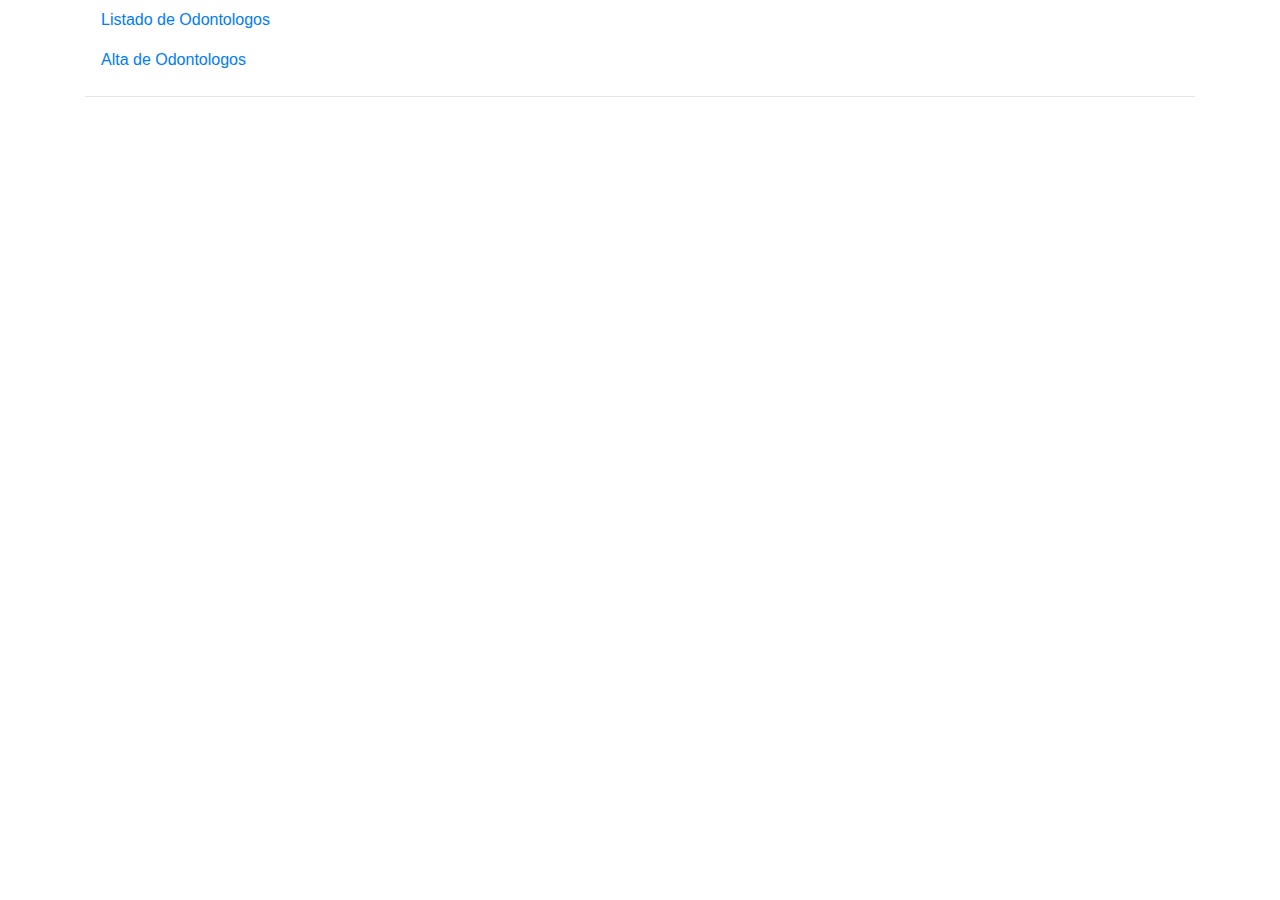
==== src/main/resources/static/index.html @ 44f5cdb2 "compartido" ====
<!DOCTYPE html>
<html lang="es">
<head>
    <title>Clinica Odontologica</title>
    <meta charset="utf-8">
    <meta name="viewport" content="width=device-width, initial-scale=1">
    <link rel="stylesheet" href="https://maxcdn.bootstrapcdn.com/bootstrap/4.4.1/css/bootstrap.min.css">
    <script src="https://ajax.googleapis.com/ajax/libs/jquery/3.4.1/jquery.min.js"></script>
    <script src="https://cdnjs.cloudflare.com/ajax/libs/popper.js/1.16.0/umd/popper.min.js"></script>
    <script src="https://maxcdn.bootstrapcdn.com/bootstrap/4.4.1/js/bootstrap.min.js"></script>
<!--   <script type="text/javascript" src="/js/post_odontologo.js"></script>-->
</head>
<body>
<div class="container">
    <ul class="nav nav-pills">
        <li class="nav-item">
            <a class="nav-link" href="/odontologoList.html">Listado de Odontologos</a>
            <a class="nav-link" href="/odontologoAlta.html">Alta de Odontologos</a>
        </li>
    </ul>

    <hr>
</div>
</body>
</html>
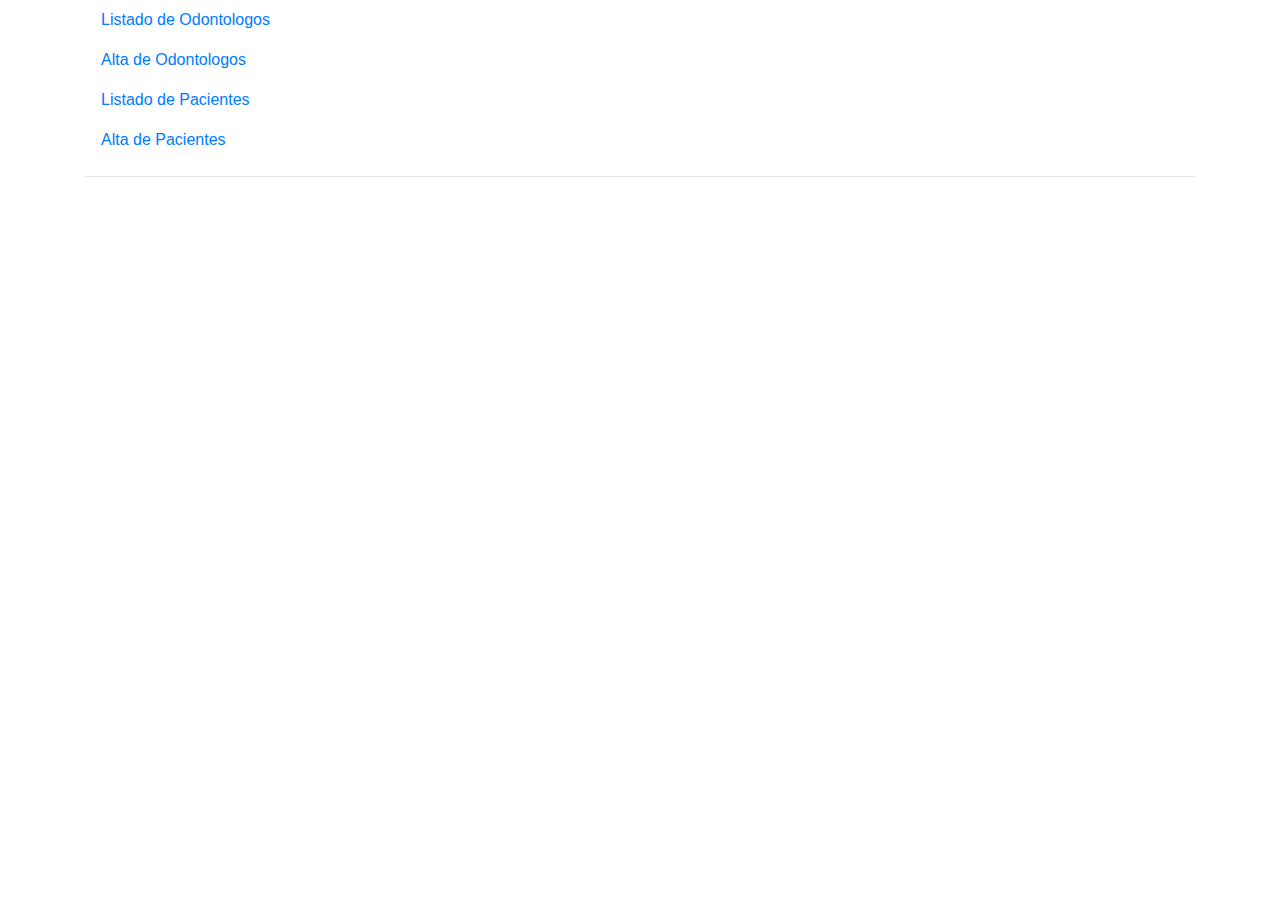
==== commit 0879f290: "pacientes crud en backend y web" ====
--- a/src/main/resources/static/index.html
+++ b/src/main/resources/static/index.html
@@ -16,6 +16,9 @@
         <li class="nav-item">
             <a class="nav-link" href="/odontologoList.html">Listado de Odontologos</a>
             <a class="nav-link" href="/odontologoAlta.html">Alta de Odontologos</a>
+            <a class="nav-link" href="/pacienteList.html">Listado de Pacientes</a>
+            <a class="nav-link" href="/pacienteAlta.html">Alta de Pacientes</a>
+
         </li>
     </ul>
 
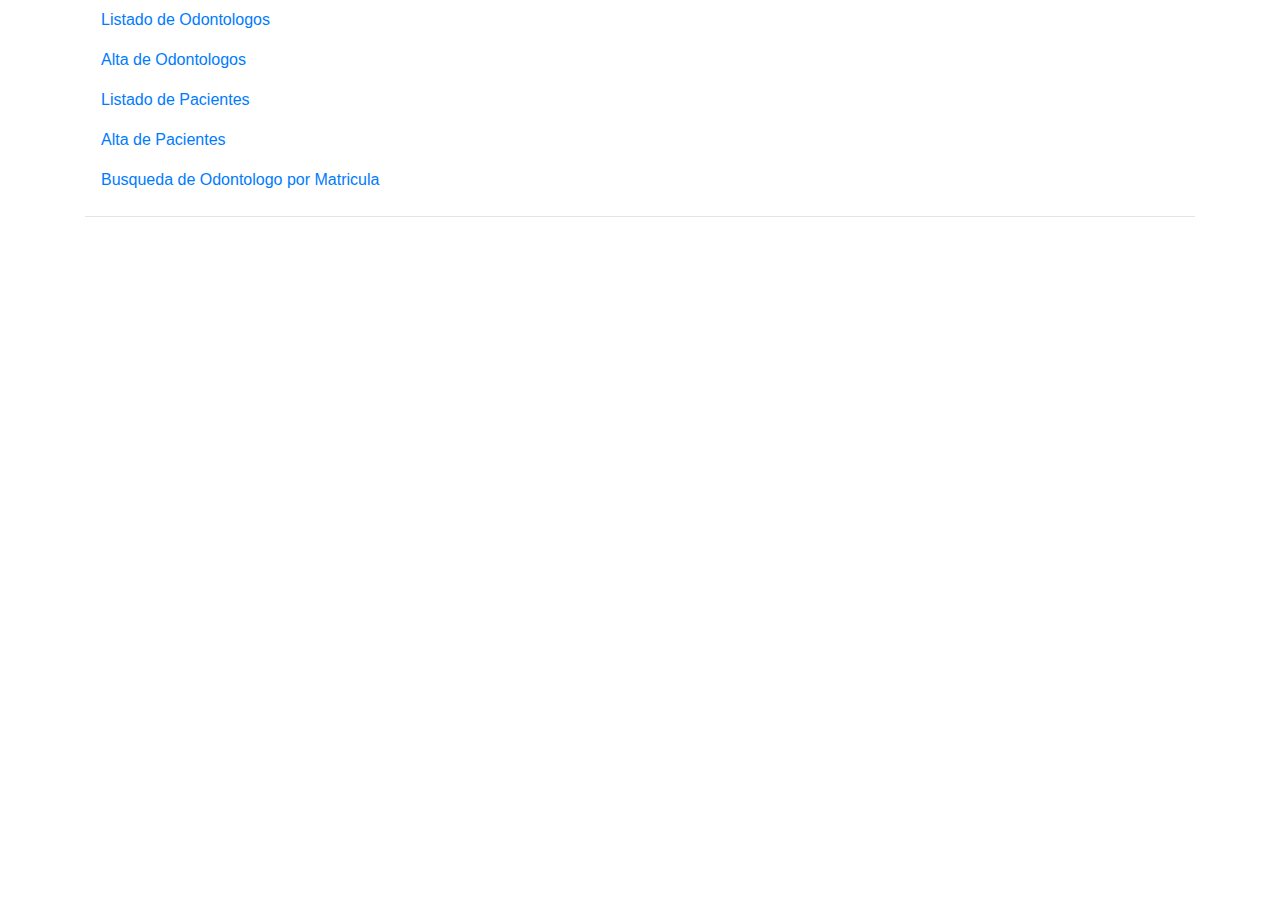
==== commit 0c0f5e3d: "odontologo busqueda por matricula frontEnd" ====
--- a/src/main/resources/static/index.html
+++ b/src/main/resources/static/index.html
@@ -18,6 +18,7 @@
             <a class="nav-link" href="/odontologoAlta.html">Alta de Odontologos</a>
             <a class="nav-link" href="/pacienteList.html">Listado de Pacientes</a>
             <a class="nav-link" href="/pacienteAlta.html">Alta de Pacientes</a>
+            <a class="nav-link" href="/odontologoBusMatri.html">Busqueda de Odontologo por Matricula</a>
 
         </li>
     </ul>
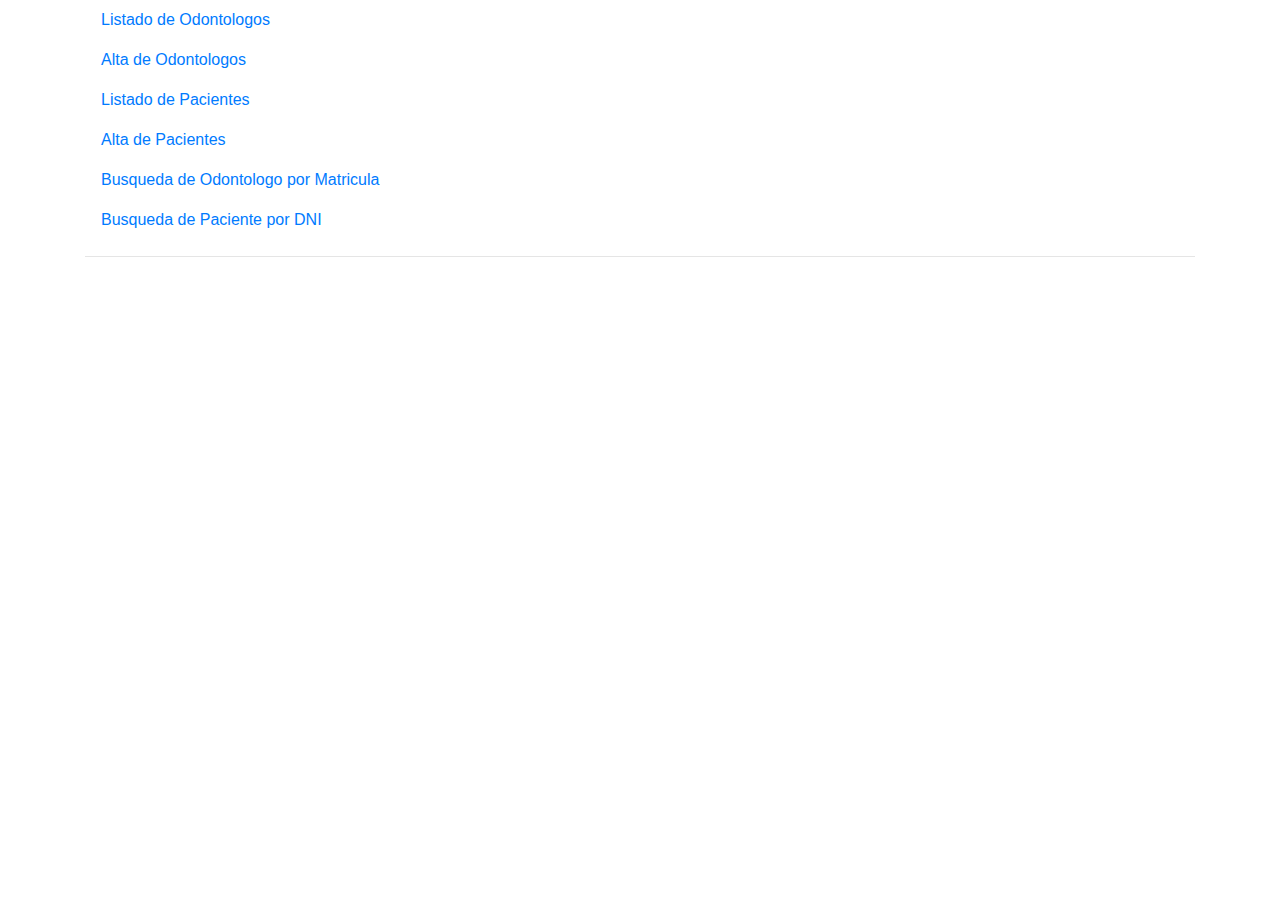
==== commit 0d811907: "paciente busqueda por dni backend y frontend" ====
--- a/src/main/resources/static/index.html
+++ b/src/main/resources/static/index.html
@@ -19,6 +19,7 @@
             <a class="nav-link" href="/pacienteList.html">Listado de Pacientes</a>
             <a class="nav-link" href="/pacienteAlta.html">Alta de Pacientes</a>
             <a class="nav-link" href="/odontologoBusMatri.html">Busqueda de Odontologo por Matricula</a>
+            <a class="nav-link" href="/pacienteBusDni.html">Busqueda de Paciente por DNI</a>
 
         </li>
     </ul>
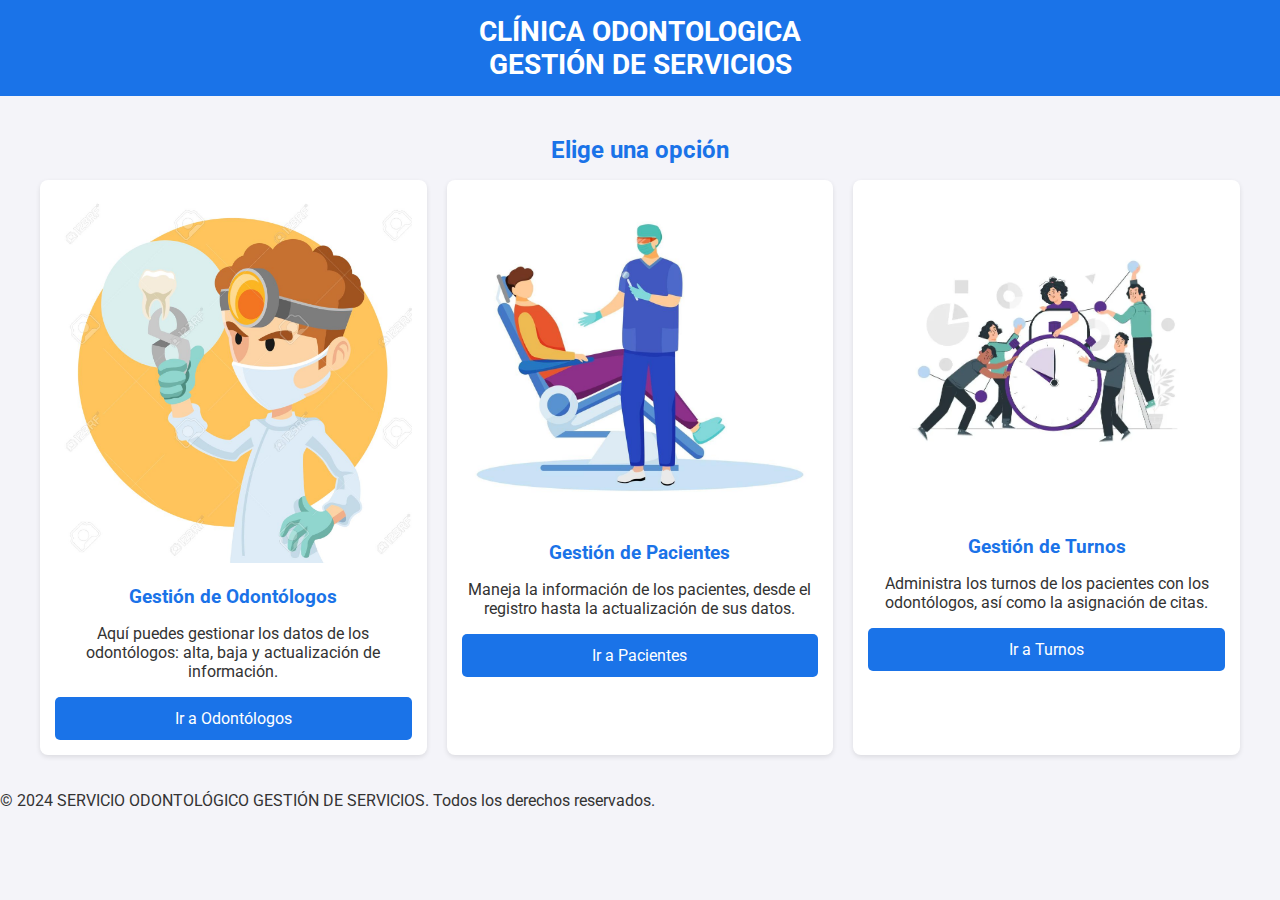
==== commit 0ad8453f: "corrección de turnos y front" ====
--- a/src/main/resources/static/index.html
+++ b/src/main/resources/static/index.html
@@ -1,30 +1,55 @@
 <!DOCTYPE html>
 <html lang="es">
 <head>
-    <title>Clinica Odontologica</title>
-    <meta charset="utf-8">
-    <meta name="viewport" content="width=device-width, initial-scale=1">
-    <link rel="stylesheet" href="https://maxcdn.bootstrapcdn.com/bootstrap/4.4.1/css/bootstrap.min.css">
-    <script src="https://ajax.googleapis.com/ajax/libs/jquery/3.4.1/jquery.min.js"></script>
-    <script src="https://cdnjs.cloudflare.com/ajax/libs/popper.js/1.16.0/umd/popper.min.js"></script>
-    <script src="https://maxcdn.bootstrapcdn.com/bootstrap/4.4.1/js/bootstrap.min.js"></script>
-<!--   <script type="text/javascript" src="/js/post_odontologo.js"></script>-->
+    <meta charset="UTF-8">
+    <meta name="viewport" content="width=device-width, initial-scale=1.0">
+    <title>SERVICIO ODONTOLÓGICO GESTIÓN DE SERVICIOS</title>
+    <link rel="stylesheet" href="styles.css">
 </head>
 <body>
-<div class="container">
-    <ul class="nav nav-pills">
-        <li class="nav-item">
-            <a class="nav-link" href="/odontologoList.html">Listado de Odontologos</a>
-            <a class="nav-link" href="/odontologoAlta.html">Alta de Odontologos</a>
-            <a class="nav-link" href="/pacienteList.html">Listado de Pacientes</a>
-            <a class="nav-link" href="/pacienteAlta.html">Alta de Pacientes</a>
-            <a class="nav-link" href="/odontologoBusMatri.html">Busqueda de Odontologo por Matricula</a>
-            <a class="nav-link" href="/pacienteBusDni.html">Busqueda de Paciente por DNI</a>
+<!-- Encabezado -->
+<header class="header">
+    <h1>CLÍNICA ODONTOLOGICA</H1>
+    <h1>GESTIÓN DE SERVICIOS</h1>
+</header>
 
-        </li>
-    </ul>
+<!-- Contenido principal -->
+<main class="container">
+    <section class="selection">
+        <h2>Elige una opción</h2>
+        <div class="grid-container">
 
-    <hr>
-</div>
+            <!-- Opción 1: Gestión de Odontólogos -->
+            <div class="grid-item">
+                <img src="img/odontologo.jpg" alt="Gestión de Odontólogos" style="width: 100%; height: auto; border-radius: 8px;">
+                <h3>Gestión de Odontólogos</h3>
+                <p>Aquí puedes gestionar los datos de los odontólogos: alta, baja y actualización de información.</p>
+                <a href="odontologoAlta.html" class="button">Ir a Odontólogos</a>
+            </div>
+
+            <!-- Opción 2: Gestión de Pacientes -->
+            <div class="grid-item">
+                <img src="img/paciente.jpg" alt="Gestión de Pacientes" style="width: 100%; height: auto; border-radius: 8px;">
+                <h3>Gestión de Pacientes</h3>
+                <p>Maneja la información de los pacientes, desde el registro hasta la actualización de sus datos.</p>
+                <a href="pacienteAlta.html" class="button">Ir a Pacientes</a>
+            </div>
+
+            <!-- Opción 3: Gestión de Turnos -->
+            <div class="grid-item">
+                <img src="img/turno.png" alt="Gestión de Turnos" style="width: 100%; height: auto; border-radius: 8px;">
+                <h3>Gestión de Turnos</h3>
+                <p>Administra los turnos de los pacientes con los odontólogos, así como la asignación de citas.</p>
+                <a href="turno.html" class="button">Ir a Turnos</a>
+            </div>
+
+        </div>
+    </section>
+</main>
+
+<!-- Pie de página -->
+<footer>
+    <p>&copy; 2024 SERVICIO ODONTOLÓGICO GESTIÓN DE SERVICIOS. Todos los derechos reservados.</p>
+</footer>
 </body>
-</html>+</html>
--- a/src/main/resources/static/styles.css
+++ b/src/main/resources/static/styles.css
@@ -0,0 +1,231 @@
+/* Importar fuente desde Google Fonts */
+@import url('https://fonts.googleapis.com/css2?family=Roboto:wght@400;700&display=swap');
+
+/* Aplicar la fuente globalmente */
+body {
+    font-family: 'Roboto', sans-serif;
+    margin: 0;
+    padding: 0;
+    background-color: #f4f4f9;
+    color: #333;
+}
+
+/* Container centrado y responsivo */
+.container {
+    max-width: 1200px;
+    margin: 0 auto;
+    padding: 20px;
+    width: 100%;
+}
+
+/* Encabezado principal */
+h1, h2, h3 {
+    color: #1a73e8; /* Cambiado a un azul más oscuro */
+    text-align: center;
+    margin-bottom: 1rem;
+}
+
+/* Formularios */
+form {
+    background-color: #ffffff;
+    padding: 20px;
+    border-radius: 8px;
+    box-shadow: 0 0 10px rgba(0, 0, 0, 0.1);
+    margin-bottom: 20px;
+    max-width: 100%;
+}
+
+label {
+    display: block;
+    margin-bottom: 5px;
+    font-weight: 700;
+}
+
+input[type="text"], input[type="number"], input[type="email"], textarea {
+    width: 100%;
+    padding: 10px;
+    margin-bottom: 20px;
+    border: 1px solid #ccc;
+    border-radius: 5px;
+    font-size: 1rem;
+}
+
+/* Botones */
+button, .button {
+    background-color: #1a73e8;
+    color: white;
+    border: none;
+    padding: 12px 20px;
+    cursor: pointer;
+    font-size: 1rem;
+    border-radius: 5px;
+    transition: background-color 0.3s ease;
+    text-align: center;
+    display: inline-block;
+    text-decoration: none;
+    margin-top: 10px;
+    /* Centrado dentro de los contenedores */
+    display: block;
+    margin: 10px auto 0 auto;
+}
+
+button:hover, .button:hover {
+    background-color: #155aaf;
+}
+
+/* Estilos de la tabla */
+table {
+    width: 100%;
+    border-collapse: collapse;
+    margin-bottom: 20px;
+}
+
+table th, table td {
+    padding: 10px;
+    text-align: left;
+    border-bottom: 1px solid #ddd;
+}
+
+table th {
+    background-color: #1a73e8;
+    color: white;
+}
+
+table tr:nth-child(even) {
+    background-color: #f9f9f9;
+}
+
+table tr:hover {
+    background-color: #f1f1f1;
+}
+
+/* Estilos para los botones de acción dentro de la tabla */
+.table-action-btn {
+    background-color: #ff5c5c; /* Color para eliminar */
+    border: none;
+    color: white;
+    padding: 5px 10px;
+    cursor: pointer;
+    font-size: 0.9rem;
+    border-radius: 5px;
+    transition: background-color 0.3s ease;
+}
+
+.table-action-btn.update {
+    background-color: #4caf50; /* Color para actualizar */
+}
+
+.table-action-btn:hover {
+    opacity: 0.9;
+}
+
+/* Links */
+a {
+    color: #1a73e8;
+    text-decoration: none;
+}
+
+a:hover {
+    text-decoration: underline;
+}
+
+/* Diseño en Grid para las listas */
+.grid-container {
+    display: grid;
+    grid-template-columns: repeat(auto-fit, minmax(300px, 1fr));
+    gap: 20px;
+}
+
+.grid-item {
+    background-color: #ffffff;
+    padding: 15px;
+    border-radius: 8px;
+    box-shadow: 0 2px 5px rgba(0, 0, 0, 0.1);
+    transition: transform 0.2s ease;
+    text-align: center; /* Alinear el contenido al centro */
+}
+
+.grid-item:hover {
+    transform: scale(1.05);
+}
+
+/* Imágenes dentro de los contenedores */
+.grid-item img {
+    max-width: 100%;
+    height: auto;
+    border-radius: 8px;
+}
+
+/* Diseño responsivo */
+@media (max-width: 768px) {
+    body {
+        padding: 10px;
+    }
+
+    h1, h2, h3 {
+        font-size: 1.5rem;
+    }
+
+    form {
+        padding: 15px;
+    }
+
+    input[type="text"], input[type="number"], input[type="email"], textarea {
+        padding: 8px;
+        font-size: 0.9rem;
+    }
+
+    /* Diseño de tabla responsivo */
+    table, thead, tbody, th, td, tr {
+        display: block;
+    }
+
+    table tr {
+        margin-bottom: 15px;
+    }
+
+    table td, table th {
+        padding-left: 40%;
+        position: relative;
+        text-align: left;
+    }
+
+    table td::before, table th::before {
+        content: attr(data-label);
+        position: absolute;
+        left: 0;
+        top: 0;
+        padding: 10px;
+        background-color: #f0f0f0;
+        border-bottom: 1px solid #ddd;
+        font-weight: bold;
+        width: 100%;
+    }
+
+    table td {
+        padding: 10px;
+        border-bottom: none;
+        position: relative;
+    }
+}
+
+/* Encabezado de la aplicación */
+.header {
+    background-color: #1a73e8; /* Color más oscuro para hacer que el texto destaque */
+    color: white;
+    padding: 15px 0;
+    text-align: center;
+}
+
+.header h1 {
+    margin: 0;
+    font-size: 1.75rem;
+    color: white;
+}
+
+/* Estilo para campos no editables */
+input[readonly] {
+    background-color: #e9ecef;
+    cursor: not-allowed;
+    border: 1px solid #ced4da;
+}
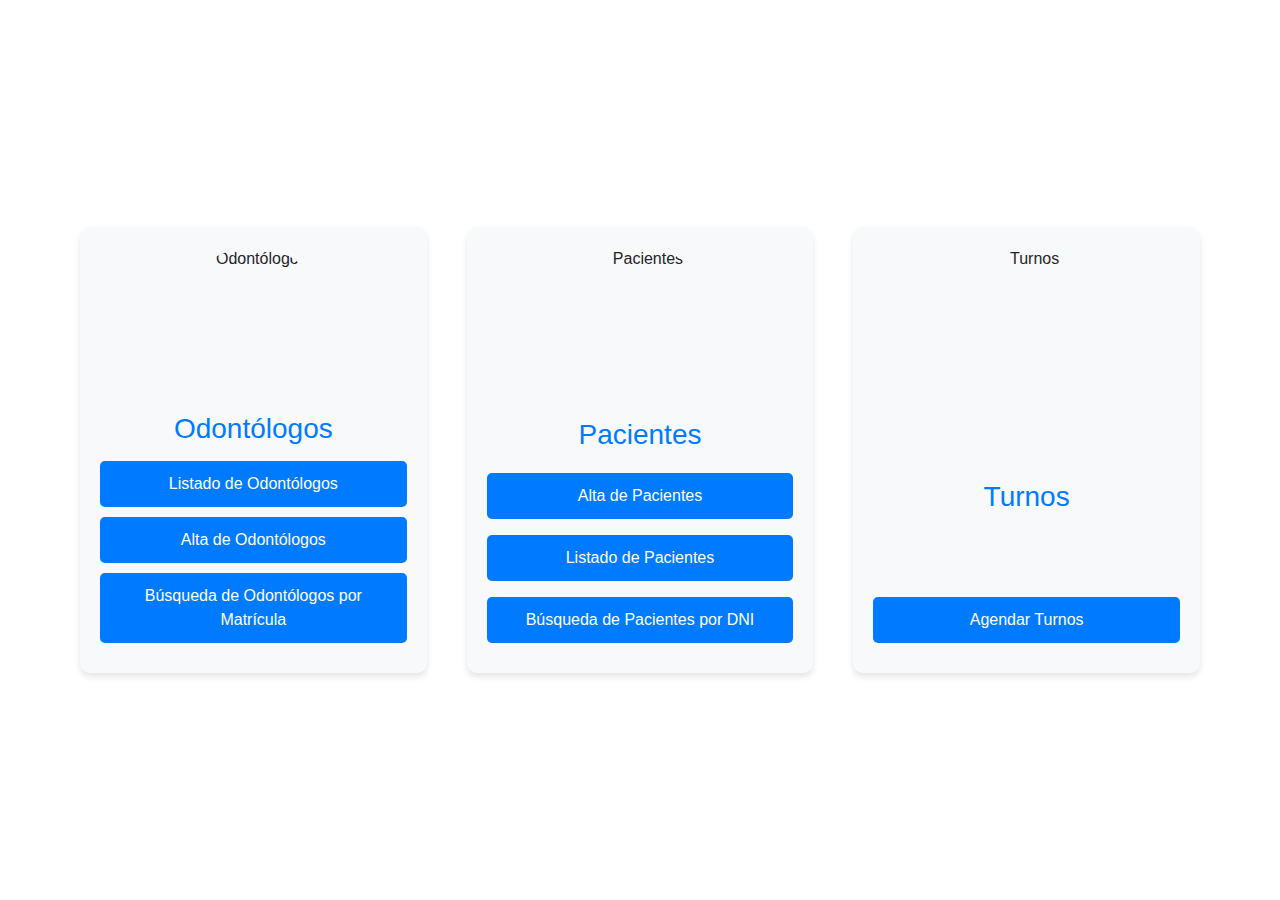
==== commit 8545a5ca: "Corrección de Front" ====
--- a/src/main/resources/static/index.html
+++ b/src/main/resources/static/index.html
@@ -1,55 +1,121 @@
 <!DOCTYPE html>
 <html lang="es">
 <head>
-    <meta charset="UTF-8">
-    <meta name="viewport" content="width=device-width, initial-scale=1.0">
-    <title>SERVICIO ODONTOLÓGICO GESTIÓN DE SERVICIOS</title>
-    <link rel="stylesheet" href="styles.css">
+    <title>Clínica Odontológica</title>
+    <meta charset="utf-8">
+    <meta name="viewport" content="width=device-width, initial-scale=1">
+    <link rel="stylesheet" href="https://maxcdn.bootstrapcdn.com/bootstrap/4.4.1/css/bootstrap.min.css">
+    <script src="https://ajax.googleapis.com/ajax/libs/jquery/3.4.1/jquery.min.js"></script>
+    <script src="https://cdnjs.cloudflare.com/ajax/libs/popper.js/1.16.0/umd/popper.min.js"></script>
+    <script src="https://maxcdn.bootstrapcdn.com/bootstrap/4.4.1/js/bootstrap.min.js"></script>
+    <style>
+        body {
+            background-size: cover;
+            background-position: center;
+            min-height: 100vh;
+            display: flex;
+            justify-content: center;
+            align-items: center;
+            padding: 20px;
+            box-sizing: border-box;
+        }
+
+        .menu-container {
+            background-color: rgba(255, 255, 255, 0.9);
+            padding: 20px;
+            border-radius: 15px;
+            width: 100%;
+            max-width: 1200px;
+            display: flex;
+            flex-wrap: wrap;
+            justify-content: space-around;
+        }
+
+        /* Caja para cada elemento de menú */
+        .menu-item {
+            text-align: center;
+            background-color: #f8f9fa;
+            padding: 20px;
+            border-radius: 10px;
+            box-shadow: 0px 4px 6px rgba(0, 0, 0, 0.1);
+            flex: 0 1 calc(33.33% - 40px); /* Para ajustar 3 cajas por fila con espacio entre ellas */
+            margin: 10px;
+            display: flex;
+            flex-direction: column;
+            justify-content: space-between;
+            height: auto; /* Se ajusta a su contenido */
+        }
+
+        /* Responsive para pantallas más pequeñas */
+        @media (max-width: 768px) {
+            .menu-item {
+                flex: 0 1 calc(50% - 40px); /* 2 cajas por fila */
+            }
+        }
+
+        @media (max-width: 576px) {
+            .menu-item {
+                flex: 0 1 100%; /* 1 caja por fila */
+            }
+        }
+
+        /* Estilo para las imágenes */
+        .menu-item img {
+            width: 150px;  /* Tamaño mayor de imagen */
+            height: 150px;
+            margin: 0 auto 15px auto;
+            border-radius: 50%;  /* Opcional: imagen circular */
+        }
+
+        .menu-item h3 {
+            margin-bottom: 15px;
+            color: #007bff;
+        }
+
+        /* Botones estilo */
+        .menu-item .btn {
+            display: block;
+            padding: 10px;
+            margin-bottom: 10px;
+            background-color: #007bff;
+            color: white;
+            text-decoration: none;
+            border-radius: 5px;
+        }
+
+        .menu-item .btn:hover {
+            background-color: #0056b3;
+        }
+
+    </style>
 </head>
 <body>
-<!-- Encabezado -->
-<header class="header">
-    <h1>CLÍNICA ODONTOLOGICA</H1>
-    <h1>GESTIÓN DE SERVICIOS</h1>
-</header>
+<div class="menu-container">
+    <!-- Menú de Odontólogos -->
+    <div class="menu-item">
+        <img src="/img/odontologo.jpg" alt="Odontólogos">
+        <h3>Odontólogos</h3>
+        <a href="/odontologoList.html" class="btn">Listado de Odontólogos</a>
+        <a href="/odontologoAlta.html" class="btn">Alta de Odontólogos</a>
+        <a href="/odontologoBusMatri.html" class="btn">Búsqueda de Odontólogos por Matrícula</a>
+    </div>
 
-<!-- Contenido principal -->
-<main class="container">
-    <section class="selection">
-        <h2>Elige una opción</h2>
-        <div class="grid-container">
+    <!-- Menú de Pacientes -->
+    <div class="menu-item">
+        <img src="/img/paciente.jpg" alt="Pacientes">
+        <h3>Pacientes</h3>
+        <a href="/pacienteAlta.html" class="btn">Alta de Pacientes</a>
+        <a href="/pacienteList.html" class="btn">Listado de Pacientes</a>
+        <a href="/pacienteBusDni.html" class="btn">Búsqueda de Pacientes por DNI</a>
+    </div>
 
-            <!-- Opción 1: Gestión de Odontólogos -->
-            <div class="grid-item">
-                <img src="img/odontologo.jpg" alt="Gestión de Odontólogos" style="width: 100%; height: auto; border-radius: 8px;">
-                <h3>Gestión de Odontólogos</h3>
-                <p>Aquí puedes gestionar los datos de los odontólogos: alta, baja y actualización de información.</p>
-                <a href="odontologoAlta.html" class="button">Ir a Odontólogos</a>
-            </div>
+    <!-- Menú de Turnos -->
+    <div class="menu-item">
+        <img src="/img/turno.png" alt="Turnos">
+        <h3>Turnos</h3>
+        <a href="/turno.html" class="btn">Agendar Turnos</a>
+    </div>
+</div>
 
-            <!-- Opción 2: Gestión de Pacientes -->
-            <div class="grid-item">
-                <img src="img/paciente.jpg" alt="Gestión de Pacientes" style="width: 100%; height: auto; border-radius: 8px;">
-                <h3>Gestión de Pacientes</h3>
-                <p>Maneja la información de los pacientes, desde el registro hasta la actualización de sus datos.</p>
-                <a href="pacienteAlta.html" class="button">Ir a Pacientes</a>
-            </div>
-
-            <!-- Opción 3: Gestión de Turnos -->
-            <div class="grid-item">
-                <img src="img/turno.png" alt="Gestión de Turnos" style="width: 100%; height: auto; border-radius: 8px;">
-                <h3>Gestión de Turnos</h3>
-                <p>Administra los turnos de los pacientes con los odontólogos, así como la asignación de citas.</p>
-                <a href="turno.html" class="button">Ir a Turnos</a>
-            </div>
-
-        </div>
-    </section>
-</main>
-
-<!-- Pie de página -->
-<footer>
-    <p>&copy; 2024 SERVICIO ODONTOLÓGICO GESTIÓN DE SERVICIOS. Todos los derechos reservados.</p>
-</footer>
 </body>
 </html>
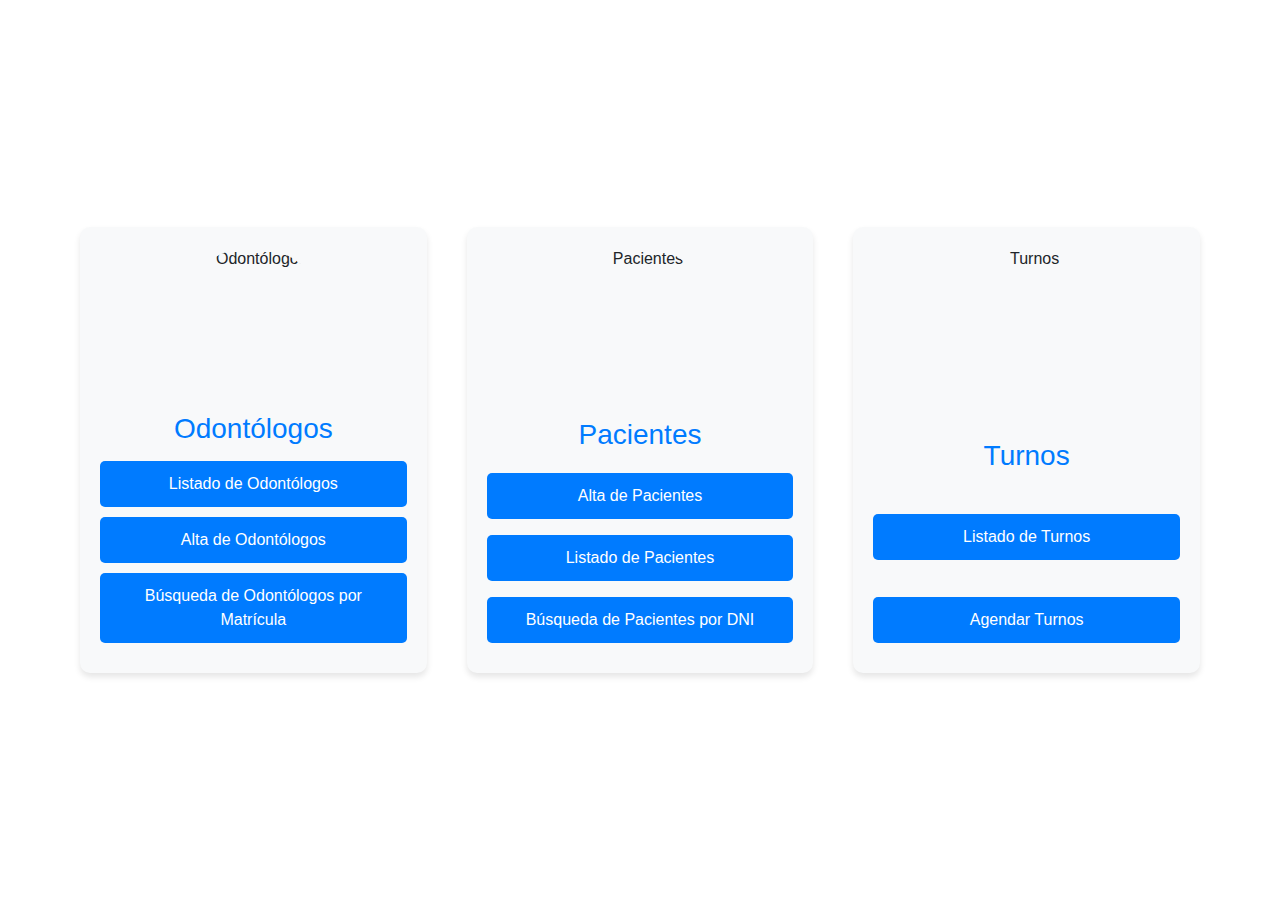
==== commit 9e6484ba: "cambios en front y turnos" ====
--- a/src/main/resources/static/index.html
+++ b/src/main/resources/static/index.html
@@ -113,7 +113,8 @@
     <div class="menu-item">
         <img src="/img/turno.png" alt="Turnos">
         <h3>Turnos</h3>
-        <a href="/turno.html" class="btn">Agendar Turnos</a>
+        <a href="/turnoList.html" class="btn">Listado de Turnos</a>
+        <a href="/turnoAlta.html" class="btn">Agendar Turnos</a>
     </div>
 </div>
 
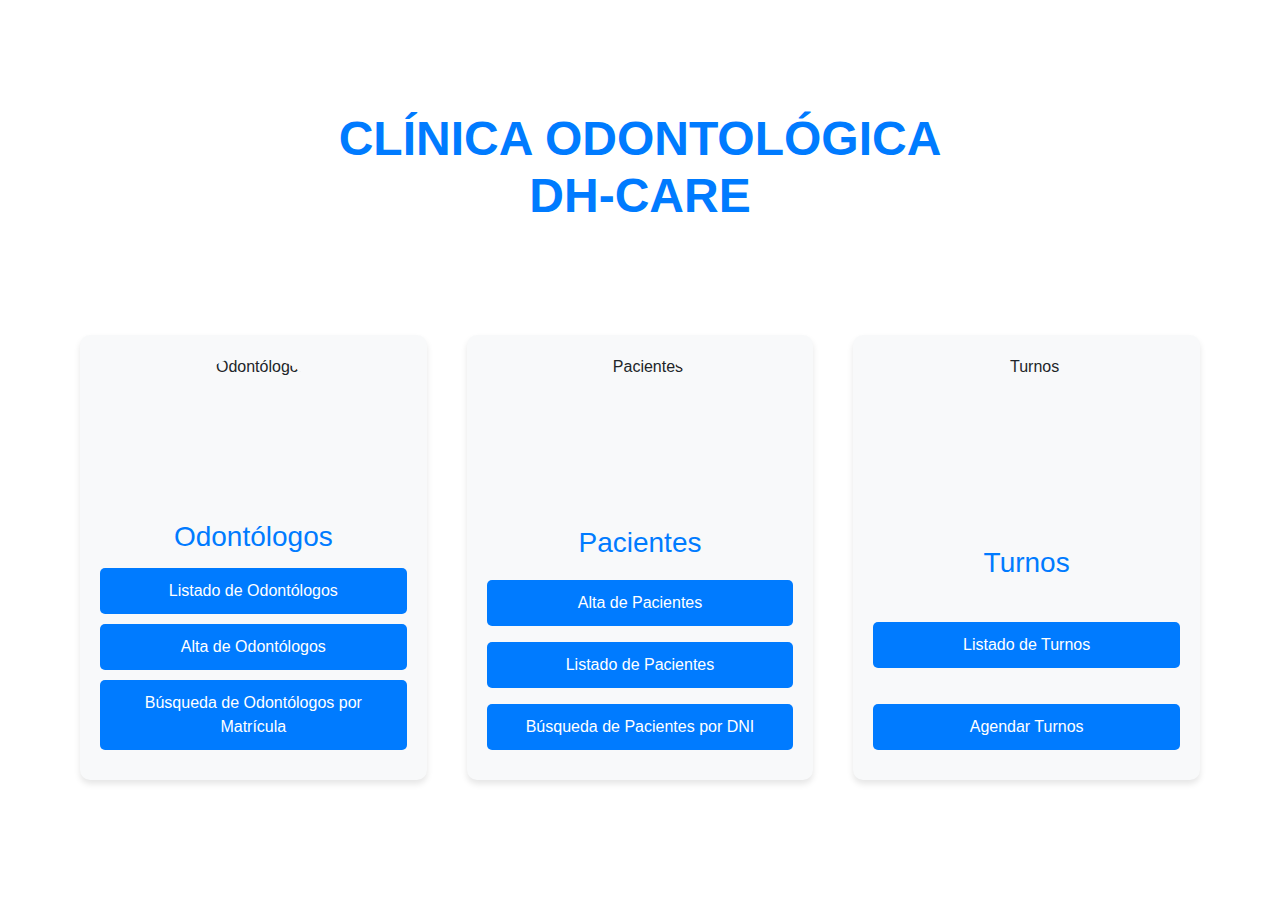
==== commit 1da65c44: "adicion titulo" ====
--- a/src/main/resources/static/index.html
+++ b/src/main/resources/static/index.html
@@ -1,7 +1,7 @@
 <!DOCTYPE html>
 <html lang="es">
 <head>
-    <title>Clínica Odontológica</title>
+    <title>Clínica Odontológica DH-CARE</title>
     <meta charset="utf-8">
     <meta name="viewport" content="width=device-width, initial-scale=1">
     <link rel="stylesheet" href="https://maxcdn.bootstrapcdn.com/bootstrap/4.4.1/css/bootstrap.min.css">
@@ -29,6 +29,21 @@
             display: flex;
             flex-wrap: wrap;
             justify-content: space-around;
+        }
+
+        /* Caja para cada elemento de menú */
+        .menu-items {
+            display: flex;
+            justify-content: space-around;
+            flex-wrap: wrap;
+            width: 100%;
+        }
+
+        /* Titulo principal */
+        .titulo-principal {
+            margin-bottom: 100px;
+            font-size: 48px;
+            font-weight: 900;
         }
 
         /* Caja para cada elemento de menú */
@@ -91,6 +106,10 @@
 </head>
 <body>
 <div class="menu-container">
+    <h1 class="text-center text-primary titulo-principal">
+        CLÍNICA ODONTOLÓGICA<br>
+        DH-CARE</h1>
+    <div class="menu-items">
     <!-- Menú de Odontólogos -->
     <div class="menu-item">
         <img src="/img/odontologo.jpg" alt="Odontólogos">
@@ -116,6 +135,7 @@
         <a href="/turnoList.html" class="btn">Listado de Turnos</a>
         <a href="/turnoAlta.html" class="btn">Agendar Turnos</a>
     </div>
+    </div>
 </div>
 
 </body>
